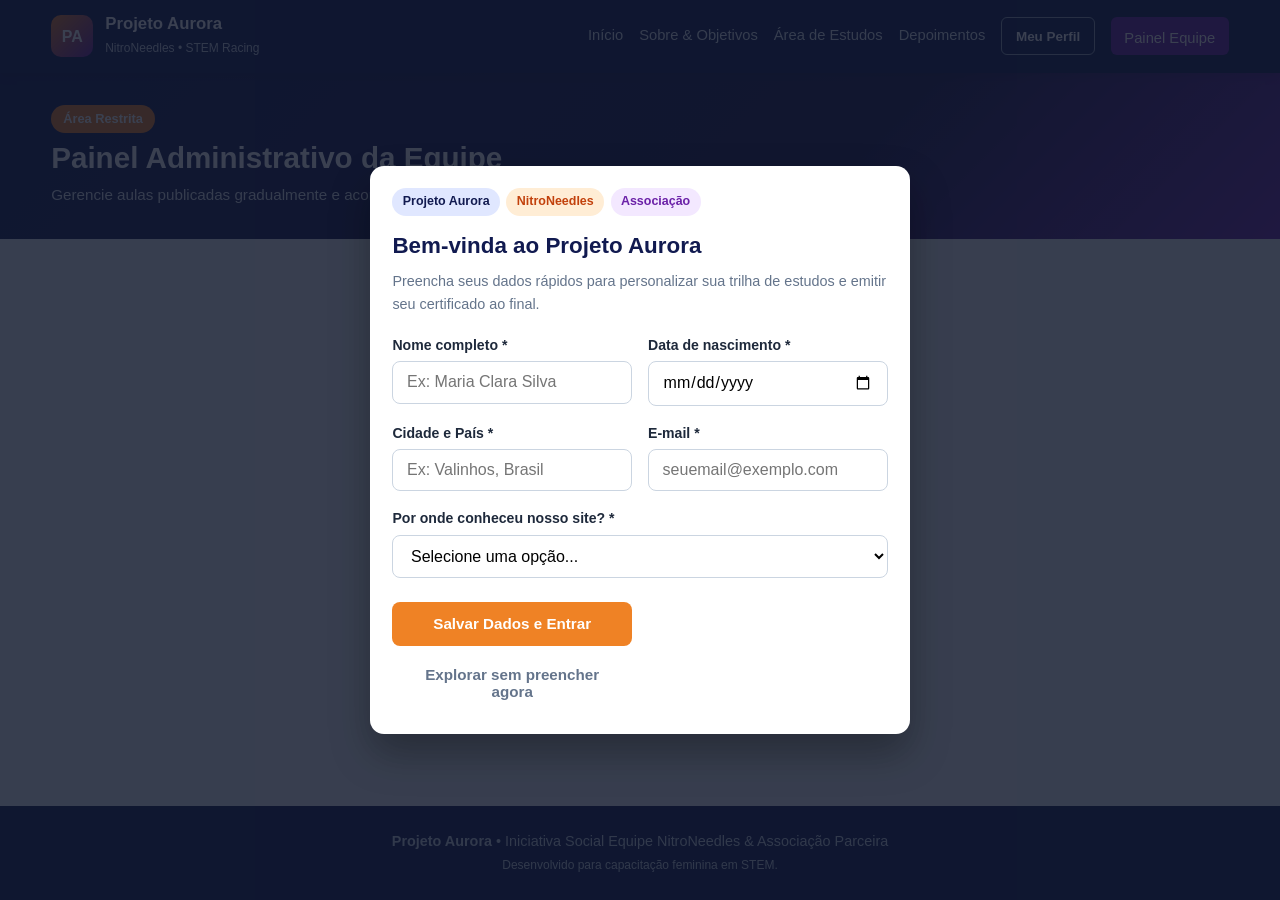
==== admin.html @ 8007872a "feat: site inteiro feito" ====
<!DOCTYPE html>
<html lang="pt-BR">
<head>
  <meta charset="UTF-8">
  <meta name="viewport" content="width=device-width, initial-scale=1.0">
  <title>Projeto Aurora | Painel da Equipe</title>
  <link rel="stylesheet" href="style.css">
</head>
<body>

  <header class="navbar">
    <div class="container nav-content">
      <a href="index.html" class="brand-area">
        <div class="logo-placeholder" title="Logo Projeto Aurora">PA</div>
        <div>
          <strong class="brand-title">Projeto Aurora</strong>
          <span class="brand-sub">NitroNeedles • STEM Racing</span>
        </div>
      </a>

      <nav class="nav-links">
        <a href="index.html">Início</a>
        <a href="sobre.html">Sobre & Objetivos</a>
        <a href="cursos.html">Área de Estudos</a>
        <a href="depoimentos.html">Depoimentos</a>
        <button type="button" id="open-profile-btn" class="btn-nav-outline">Meu Perfil</button>
        <a href="admin.html" class="btn-nav-admin active">Painel Equipe</a>
      </nav>
    </div>
  </header>

  <section class="page-banner">
    <div class="container">
      <span class="pill pill-orange">Área Restrita</span>
      <h1>Painel Administrativo da Equipe</h1>
      <p>Gerencie aulas publicadas gradualmente e acompanhe o retorno das alunas.</p>
    </div>
  </section>

  <section class="section section-alt">
    <div class="container">
      <!-- TELA DE ACESSO DA EQUIPE -->
      <div id="admin-login-box" class="admin-login-card">
        <h3>Acesso Restrito à Equipe</h3>
        <p class="muted">Digite a senha administrativa para publicar ou remover materiais.</p>
        <form id="admin-login-form" style="margin-top: 1rem;">
          <div class="form-group">
            <label for="admin-pin-input">Senha da Equipe (padrão: aurora2026)</label>
            <input type="password" id="admin-pin-input" required placeholder="Digite a senha...">
          </div>
          <button type="submit" class="btn btn-blue full-width" style="margin-top: 0.85rem;">Entrar no Painel</button>
        </form>
      </div>

      <!-- DASHBOARD LIBERADO -->
      <div id="admin-dashboard" class="hidden">
        <div style="display: flex; justify-content: flex-end; margin-bottom: 1rem;">
          <button type="button" id="admin-logout-btn" class="btn btn-outline-blue">Bloquear Painel</button>
        </div>

        <div class="admin-grid">
          <div class="admin-card">
            <h3>Publicar Nova Aula</h3>
            <form id="new-lesson-form" class="form-grid">
              <div class="form-group full-width">
                <label for="adm-title">Título da Aula *</label>
                <input type="text" id="adm-title" required placeholder="Ex: Aula 03 - Aerodinâmica Básica">
              </div>
              <div class="form-group">
                <label for="adm-cat">Categoria / Trilha *</label>
                <input type="text" id="adm-cat" required placeholder="Ex: Engenharia & Design">
              </div>
              <div class="form-group">
                <label for="adm-video">Link do Vídeo (YouTube) *</label>
                <input type="url" id="adm-video" required placeholder="https://www.youtube.com/watch?v=...">
              </div>
              <div class="form-group full-width">
                <label for="adm-text">Material Escrito (Texto da página) *</label>
                <textarea id="adm-text" rows="5" required placeholder="Escreva aqui o resumo teórico e os tópicos da aula..."></textarea>
              </div>
              <div class="form-group full-width">
                <label for="adm-q1">Pergunta de Fixação 1 *</label>
                <input type="text" id="adm-q1" required placeholder="Ex: Qual foi o principal conceito desta aula?">
              </div>
              <div class="form-group full-width">
                <label for="adm-q2">Pergunta de Fixação 2 (Dúvidas)</label>
                <input type="text" id="adm-q2" placeholder="Ex: Qual parte você gostaria de rever na prática?">
              </div>
              <button type="submit" class="btn btn-orange full-width">Publicar Aula no Site</button>
            </form>
          </div>

          <div class="admin-card">
            <h3>Aulas Publicadas</h3>
            <div id="admin-lessons-list" class="admin-list"></div>

            <hr class="divider">
            <h3>Visitantes / Alunas Registradas</h3>
            <div id="admin-visitors-list" class="admin-list"></div>

            <hr class="divider">
            <h3>Respostas das Perguntas de Fixação</h3>
            <div id="admin-responses-list" class="admin-list"></div>
          </div>
        </div>
      </div>
    </div>
  </section>

  <footer class="footer">
    <div class="container">
      <p><strong>Projeto Aurora</strong> • Iniciativa Social Equipe NitroNeedles & Associação Parceira</p>
      <p><small>Desenvolvido para capacitação feminina em STEM.</small></p>
    </div>
  </footer>

  <script src="script.js"></script>
</body>
</html>
---- style.css ----
:root {
  --brand-blue: #111a50;
  --brand-orange: #ef8225;
  --brand-orange-hover: #d96f16;
  --assoc-purple: #6b21a8;
  --assoc-purple-light: #f3e8ff;
  --bg-page: #f8fafc;
  --bg-card: #ffffff;
  --text-main: #1e293b;
  --text-muted: #64748b;
  --border-color: #e2e8f0;
  --success: #16a34a;
}

* {
  box-sizing: border-box;
  margin: 0;
  padding: 0;
}

html, body {
  overflow-x: hidden;
  width: 100%;
}

body {
  font-family: 'Segoe UI', Roboto, Helvetica, Arial, sans-serif;
  background-color: var(--bg-page);
  color: var(--text-main);
  line-height: 1.6;
  display: flex;
  flex-direction: column;
  min-height: 100vh;
}

.container {
  width: 92%;
  max-width: 1180px;
  margin: 0 auto;
}

.hidden {
  display: none !important;
}

.muted {
  color: var(--text-muted);
}

/* BOTÕES E BADGES (ÁREA DE TOQUE CONFORTÁVEL) */
.btn {
  display: inline-flex;
  align-items: center;
  justify-content: center;
  min-height: 44px;
  padding: 0.75rem 1.35rem;
  border-radius: 8px;
  font-weight: 600;
  font-size: 0.95rem;
  cursor: pointer;
  border: none;
  text-decoration: none;
  text-align: center;
  transition: 0.2s ease;
}

.btn:disabled {
  opacity: 0.55;
  cursor: not-allowed;
}

.btn-orange { background-color: var(--brand-orange); color: #fff; }
.btn-orange:hover:not(:disabled) { background-color: var(--brand-orange-hover); }

.btn-purple { background-color: var(--assoc-purple); color: #fff; }
.btn-purple:hover:not(:disabled) { background-color: #581c87; }

.btn-blue { background-color: var(--brand-blue); color: #fff; }

.btn-outline-blue {
  background: transparent;
  border: 2px solid var(--brand-blue);
  color: var(--brand-blue);
}

.btn-outline-blue.completed {
  background: var(--success);
  border-color: var(--success);
  color: #fff;
}

.btn-outline-light {
  background: transparent;
  border: 2px solid rgba(255, 255, 255, 0.7);
  color: #fff;
}

.btn-ghost {
  background: transparent;
  color: var(--text-muted);
}

.full-width { width: 100%; }

.badge {
  display: inline-block;
  padding: 0.25rem 0.65rem;
  border-radius: 999px;
  font-size: 0.78rem;
  font-weight: 700;
}

.badge-blue { background: #e0e7ff; color: var(--brand-blue); }
.badge-orange { background: #ffedd5; color: #c2410c; }
.badge-purple { background: var(--assoc-purple-light); color: var(--assoc-purple); }

/* NAVBAR & MENU MOBILE */
.navbar {
  background-color: var(--brand-blue);
  color: #fff;
  position: sticky;
  top: 0;
  z-index: 100;
  box-shadow: 0 2px 10px rgba(0, 0, 0, 0.15);
}

.nav-content {
  display: flex;
  flex-wrap: wrap;
  justify-content: space-between;
  align-items: center;
  padding: 0.85rem 0;
  gap: 0.75rem;
}

.brand-area {
  display: flex;
  align-items: center;
  gap: 0.75rem;
  text-decoration: none;
  color: #fff;
}

.logo-placeholder {
  width: 42px;
  height: 42px;
  border-radius: 10px;
  background: linear-gradient(135deg, var(--brand-orange), var(--assoc-purple));
  display: flex;
  align-items: center;
  justify-content: center;
  font-weight: 800;
  color: #fff;
  flex-shrink: 0;
}

.brand-title { display: block; font-size: 1.05rem; line-height: 1.2; }
.brand-sub { font-size: 0.75rem; color: #cbd5e1; }

.mobile-menu-btn {
  display: none;
  background: rgba(255, 255, 255, 0.12);
  border: 1px solid rgba(255, 255, 255, 0.25);
  color: #fff;
  padding: 0.5rem 0.85rem;
  border-radius: 8px;
  font-size: 0.9rem;
  font-weight: 600;
  cursor: pointer;
  min-height: 40px;
}

.nav-links {
  display: flex;
  flex-wrap: wrap;
  align-items: center;
  gap: 1rem;
}

.nav-links a {
  color: #e2e8f0;
  text-decoration: none;
  font-size: 0.92rem;
  font-weight: 500;
  padding-bottom: 2px;
}

.nav-links a:hover, .nav-links a.active {
  color: var(--brand-orange);
  border-bottom: 2px solid var(--brand-orange);
}

.btn-nav-outline, .btn-nav-admin {
  padding: 0.45rem 0.85rem;
  border-radius: 6px;
  font-size: 0.84rem;
  font-weight: 600;
  cursor: pointer;
  text-decoration: none;
  min-height: 38px;
  display: inline-flex;
  align-items: center;
  justify-content: center;
}

.btn-nav-outline {
  background: transparent;
  border: 1px solid #94a3b8;
  color: #fff;
}

.nav-links a.btn-nav-admin {
  background: var(--assoc-purple);
  border: none;
  color: #fff;
}

/* HERO E BANNERS INTERNOS */
.hero, .page-banner {
  background: linear-gradient(135deg, var(--brand-blue) 0%, #1e1b4b 65%, var(--assoc-purple) 100%);
  color: #fff;
}

.hero { padding: 3rem 0; }
.page-banner { padding: 2rem 0; }
.page-banner h1 { font-size: 1.85rem; margin: 0.4rem 0; line-height: 1.25; }
.page-banner p { color: #e2e8f0; font-size: 0.95rem; }

.hero-grid {
  display: grid;
  grid-template-columns: 1.3fr 0.9fr;
  gap: 2rem;
  align-items: center;
}

.partner-pills { display: flex; flex-wrap: wrap; gap: 0.5rem; margin-bottom: 1rem; }

.pill {
  display: inline-block;
  padding: 0.25rem 0.75rem;
  border-radius: 999px;
  font-size: 0.8rem;
  font-weight: 700;
}

.pill-orange { background: var(--brand-orange); color: #fff; }
.pill-purple { background: rgba(255, 255, 255, 0.16); color: #fff; }

.hero-text h1 { font-size: 2.15rem; line-height: 1.2; margin-bottom: 1rem; }
.hero-text p { color: #e2e8f0; margin-bottom: 1.5rem; font-size: 1.02rem; }
.hero-buttons { display: flex; flex-wrap: wrap; gap: 0.85rem; }

.hero-card {
  background: rgba(255, 255, 255, 0.1);
  backdrop-filter: blur(8px);
  border: 1px solid rgba(255, 255, 255, 0.2);
  padding: 1.4rem;
  border-radius: 14px;
}

.hero-card h3 { margin-bottom: 0.4rem; }
.hero-card p { font-size: 0.9rem; color: #e2e8f0; margin-bottom: 1rem; }

.progress-wrapper, .sidebar-progress { margin-bottom: 1.2rem; }
.progress-info { display: flex; justify-content: space-between; font-size: 0.85rem; margin-bottom: 0.4rem; }

.progress-bar {
  width: 100%;
  height: 10px;
  background: rgba(255, 255, 255, 0.2);
  border-radius: 999px;
  overflow: hidden;
}

.progress-bar.dark-track { background: #e2e8f0; }

.progress-fill {
  height: 100%;
  background: var(--brand-orange);
  transition: width 0.3s ease;
}

/* SEÇÕES E CARDS */
.section { padding: 2.75rem 0; flex: 1; }
.section-alt { background-color: #f1f5f9; }

.section-header {
  text-align: center;
  max-width: 680px;
  margin: 0 auto 2rem auto;
}

.section-tag {
  color: var(--brand-orange);
  font-weight: 700;
  text-transform: uppercase;
  font-size: 0.8rem;
  letter-spacing: 0.06em;
}

.section-header h2 { color: var(--brand-blue); font-size: 1.75rem; margin: 0.3rem 0; }

.info-grid {
  display: grid;
  grid-template-columns: repeat(auto-fit, minmax(260px, 1fr));
  gap: 1.25rem;
  margin-bottom: 1.75rem;
}

.info-card {
  background: var(--bg-card);
  padding: 1.4rem;
  border-radius: 12px;
  box-shadow: 0 2px 8px rgba(17, 26, 80, 0.06);
  border-top: 4px solid var(--brand-blue);
  display: flex;
  flex-direction: column;
  justify-content: space-between;
}

.info-card.border-orange { border-top-color: var(--brand-orange); }
.info-card.border-purple { border-top-color: var(--assoc-purple); }
.info-card h3 { color: var(--brand-blue); margin-bottom: 0.6rem; }

.card-link {
  display: inline-block;
  margin-top: 1rem;
  color: var(--brand-orange);
  font-weight: 700;
  text-decoration: none;
  font-size: 0.92rem;
  padding: 0.35rem 0;
}

.objectives-box {
  background: var(--bg-card);
  border-radius: 12px;
  padding: 1.5rem;
  display: grid;
  grid-template-columns: 1.2fr 1fr;
  gap: 1.5rem;
  box-shadow: 0 2px 8px rgba(17, 26, 80, 0.06);
}

.check-list { list-style: none; margin-top: 0.8rem; }
.check-list li { padding-left: 1.5rem; position: relative; margin-bottom: 0.65rem; }
.check-list li::before {
  content: "✓";
  position: absolute;
  left: 0;
  color: var(--brand-orange);
  font-weight: 800;
}

.photo-slots { display: grid; grid-template-columns: 1fr 1fr; gap: 0.75rem; }
.photo-slot {
  background: var(--assoc-purple-light);
  border: 2px dashed var(--assoc-purple);
  color: var(--assoc-purple);
  border-radius: 10px;
  padding: 1.35rem 0.5rem;
  text-align: center;
  font-weight: 600;
  font-size: 0.85rem;
}

/* ÁREA DE ESTUDOS (LMS) */
.lms-layout {
  display: grid;
  grid-template-columns: 320px 1fr;
  gap: 1.5rem;
  align-items: start;
}

.course-sidebar, .lesson-viewer {
  background: var(--bg-card);
  border-radius: 12px;
  padding: 1.25rem;
  box-shadow: 0 2px 10px rgba(17, 26, 80, 0.06);
  min-width: 0;
}

.sidebar-header {
  display: flex;
  justify-content: space-between;
  align-items: center;
  margin-bottom: 1rem;
}

.lesson-list {
  display: flex;
  flex-direction: column;
  gap: 0.6rem;
  margin-bottom: 1.5rem;
}

.lesson-item {
  padding: 0.9rem;
  border: 1px solid var(--border-color);
  border-radius: 8px;
  cursor: pointer;
  display: flex;
  justify-content: space-between;
  align-items: center;
  gap: 0.65rem;
  min-height: 48px;
}

.lesson-item:hover { border-color: var(--brand-orange); }
.lesson-item.active {
  background: #eff6ff;
  border-color: var(--brand-blue);
  font-weight: 600;
}

.status-dot {
  width: 12px;
  height: 12px;
  border-radius: 50%;
  background: #cbd5e1;
  flex-shrink: 0;
}
.status-dot.done { background: var(--success); }

.certificate-box {
  background: var(--assoc-purple-light);
  padding: 1rem;
  border-radius: 10px;
  border: 1px solid #d8b4fe;
}
.certificate-box h4 { color: var(--assoc-purple); margin-bottom: 0.3rem; }
.certificate-box p { font-size: 0.85rem; margin-bottom: 0.8rem; }

.lesson-top {
  display: flex;
  flex-wrap: wrap;
  justify-content: space-between;
  align-items: center;
  gap: 0.85rem;
  margin-bottom: 1.2rem;
}
.lesson-top h2 { color: var(--brand-blue); font-size: 1.35rem; margin-top: 0.3rem; line-height: 1.3; }

.video-container {
  position: relative;
  width: 100%;
  padding-bottom: 56.25%;
  background: #0f172a;
  border-radius: 10px;
  overflow: hidden;
  margin-bottom: 1.5rem;
}
.video-container iframe { position: absolute; top: 0; left: 0; width: 100%; height: 100%; }

.reading-card, .quiz-card, .comments-card {
  border-top: 1px solid var(--border-color);
  padding-top: 1.25rem;
  margin-top: 1.25rem;
}
.reading-card h3, .quiz-card h3, .comments-card h3 { color: var(--brand-blue); margin-bottom: 0.65rem; font-size: 1.15rem; }
.lesson-text {
  white-space: pre-line;
  color: #334155;
  overflow-wrap: break-word;
}

.quiz-question-item { margin-bottom: 1rem; }
.quiz-question-item label { display: block; font-weight: 600; margin-bottom: 0.35rem; font-size: 0.92rem; }
.feedback-inline { display: inline-block; margin-top: 0.5rem; font-weight: 600; color: var(--success); font-size: 0.9rem; }

/* FORMULÁRIOS E COMENTÁRIOS (16px EVITA ZOOM AUTOMÁTICO NO CELULAR) */
.form-grid { display: grid; grid-template-columns: 1fr 1fr; gap: 1rem; }
.form-group { display: flex; flex-direction: column; }
.form-group.full-width { grid-column: 1 / -1; }

label { font-size: 0.88rem; font-weight: 600; margin-bottom: 0.3rem; }

input, select, textarea {
  width: 100%;
  padding: 0.7rem 0.85rem;
  border: 1px solid #cbd5e1;
  border-radius: 8px;
  font-family: inherit;
  font-size: 16px;
  background-color: #fff;
}

input:focus, select:focus, textarea:focus {
  outline: 2px solid var(--brand-orange);
  border-color: transparent;
}

.comments-list { margin-top: 1rem; display: flex; flex-direction: column; gap: 0.75rem; }
.comment-bubble {
  background: #f8fafc;
  border-left: 3px solid var(--assoc-purple);
  padding: 0.75rem 1rem;
  border-radius: 6px;
  overflow-wrap: break-word;
}
.comment-bubble small { color: var(--text-muted); display: block; margin-bottom: 0.25rem; }

/* ADMIN */
.admin-login-card {
  max-width: 440px;
  margin: 1rem auto;
  background: #fff;
  padding: 1.5rem;
  border-radius: 12px;
  box-shadow: 0 2px 10px rgba(0, 0, 0, 0.06);
}

.admin-grid { display: grid; grid-template-columns: 1fr 1fr; gap: 1.5rem; }
.admin-card {
  background: #ffffff;
  padding: 1.35rem;
  border-radius: 12px;
  box-shadow: 0 2px 8px rgba(0, 0, 0, 0.05);
  min-width: 0;
}
.admin-card h3 { color: var(--brand-blue); margin-bottom: 1rem; }

.admin-list { display: flex; flex-direction: column; gap: 0.6rem; max-height: 240px; overflow-y: auto; }
.admin-row {
  display: flex;
  justify-content: space-between;
  align-items: center;
  gap: 0.5rem;
  padding: 0.65rem;
  background: #f8fafc;
  border-radius: 6px;
  border: 1px solid var(--border-color);
  font-size: 0.88rem;
  overflow-wrap: break-word;
}
.divider { margin: 1.25rem 0; border: none; border-top: 1px solid var(--border-color); }

/* DEPOIMENTOS */
.testimonials-grid {
  display: grid;
  grid-template-columns: repeat(auto-fit, minmax(260px, 1fr));
  gap: 1.25rem;
  margin-bottom: 2rem;
}
.testimonial-card {
  background: var(--bg-card);
  padding: 1.35rem;
  border-radius: 12px;
  border-left: 4px solid var(--brand-orange);
  box-shadow: 0 2px 8px rgba(0, 0, 0, 0.05);
}
.testimonial-card p { font-style: italic; margin-bottom: 0.75rem; }

.suggestion-box {
  background: var(--bg-card);
  padding: 1.5rem;
  border-radius: 12px;
  box-shadow: 0 2px 8px rgba(0, 0, 0, 0.05);
}
.suggestion-box h3 { color: var(--brand-blue); margin-bottom: 1rem; }

/* MODAIS E CERTIFICADO */
.modal-overlay {
  position: fixed;
  inset: 0;
  background: rgba(15, 23, 42, 0.82);
  display: flex;
  align-items: flex-start;
  justify-content: center;
  padding: 1rem;
  z-index: 999;
  overflow-y: auto;
}

.modal-card {
  background: #fff;
  max-width: 540px;
  width: 100%;
  margin: auto;
  padding: 1.4rem;
  border-radius: 14px;
  box-shadow: 0 20px 40px rgba(0, 0, 0, 0.3);
}
.modal-badges { display: flex; flex-wrap: wrap; gap: 0.4rem; margin-bottom: 0.75rem; }
.modal-card h2 { color: var(--brand-blue); margin-bottom: 0.4rem; font-size: 1.4rem; }
.modal-card p { color: var(--text-muted); font-size: 0.9rem; margin-bottom: 1.1rem; }
.modal-actions { display: flex; flex-direction: column; gap: 0.5rem; margin-top: 0.5rem; }

.certificate-sheet {
  background: #fff;
  max-width: 780px;
  width: 100%;
  margin: auto;
  padding: 1rem;
  border-radius: 12px;
}

.cert-border {
  border: 5px double var(--brand-blue);
  padding: 2rem 1.25rem;
  text-align: center;
  background: radial-gradient(circle at top right, #fff7ed, #ffffff 55%, #f3e8ff);
}
.cert-logos {
  display: flex;
  flex-wrap: wrap;
  justify-content: center;
  gap: 0.4rem;
  font-weight: 800;
  font-size: 0.78rem;
  color: var(--assoc-purple);
  margin-bottom: 1rem;
}
.cert-kicker { letter-spacing: 0.12em; color: var(--brand-orange); font-weight: 800; font-size: 0.85rem; }
.cert-name {
  color: var(--brand-blue);
  font-size: 1.75rem;
  margin: 0.75rem 0;
  border-bottom: 2px solid var(--brand-orange);
  display: inline-block;
  padding: 0 1rem 0.25rem 1rem;
  word-break: break-word;
}
.cert-body { max-width: 560px; margin: 0.75rem auto; font-size: 0.95rem; }
.cert-date { color: var(--text-muted); font-size: 0.88rem; margin-top: 1rem; }
.cert-signatures { display: flex; justify-content: space-around; margin-top: 2rem; gap: 1rem; }
.sig-line { width: 160px; border-top: 1px solid #334155; margin: 0 auto 0.35rem auto; }
.cert-actions { display: flex; flex-wrap: wrap; justify-content: center; gap: 0.75rem; margin-top: 1.25rem; }

/* FOOTER */
.footer {
  background: var(--brand-blue);
  color: #cbd5e1;
  text-align: center;
  padding: 1.5rem 0;
  margin-top: auto;
  font-size: 0.9rem;
}

/* BREAKPOINTS MOBILE E TABLET */
@media (max-width: 860px) {
  .mobile-menu-btn {
    display: inline-flex;
    align-items: center;
    justify-content: center;
  }

  .nav-links {
    display: none;
    width: 100%;
    flex-direction: column;
    align-items: stretch;
    background: #0c133b;
    padding: 0.85rem;
    border-radius: 10px;
    margin-top: 0.35rem;
    gap: 0.5rem;
  }

  .nav-links.open {
    display: flex;
  }

  .nav-links a {
    padding: 0.6rem 0.5rem;
    border-bottom: 1px solid rgba(255, 255, 255, 0.08);
  }

  .nav-links a.active {
    border-bottom: 2px solid var(--brand-orange);
  }

  .btn-nav-outline, .nav-links a.btn-nav-admin {
    width: 100%;
    padding: 0.65rem;
    margin-top: 0.25rem;
  }

  .hero-grid, .objectives-box, .lms-layout, .admin-grid, .form-grid {
    grid-template-columns: 1fr;
  }

  .hero { padding: 2.25rem 0; }
  .hero-text h1 { font-size: 1.65rem; }
}

@media (max-width: 480px) {
  .hero-buttons, .cert-actions {
    flex-direction: column;
    width: 100%;
  }

  .hero-buttons .btn,
  .lesson-top .btn,
  .quiz-card .btn,
  .comments-card .btn,
  .suggestion-box .btn,
  .cert-actions .btn {
    width: 100%;
  }

  .photo-slots {
    grid-template-columns: 1fr;
  }

  .cert-signatures {
    flex-direction: column;
    align-items: center;
    gap: 1.5rem;
  }

  .cert-name {
    font-size: 1.45rem;
  }
}

@media print {
  body * { visibility: hidden; }
  #certificate-print-area, #certificate-print-area * { visibility: visible; }
  #certificate-print-area { position: fixed; left: 0; top: 0; width: 100%; }
  .no-print { display: none !important; }
}
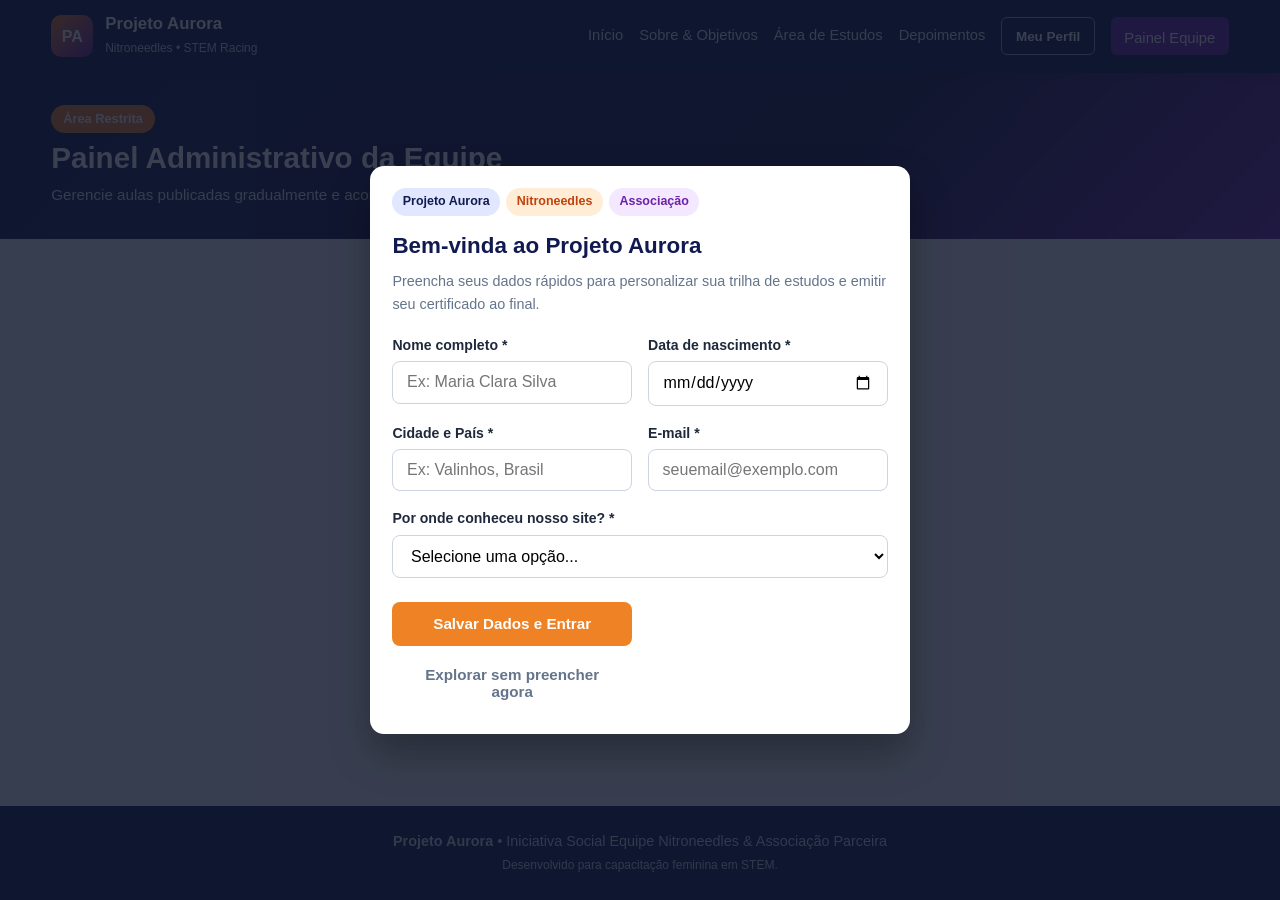
==== commit 4c3c9dc9: "feat: alteracoes feitas" ====
--- a/admin.html
+++ b/admin.html
@@ -14,7 +14,7 @@
         <div class="logo-placeholder" title="Logo Projeto Aurora">PA</div>
         <div>
           <strong class="brand-title">Projeto Aurora</strong>
-          <span class="brand-sub">NitroNeedles • STEM Racing</span>
+          <span class="brand-sub">Nitroneedles • STEM Racing</span>
         </div>
       </a>
 
@@ -109,7 +109,7 @@
 
   <footer class="footer">
     <div class="container">
-      <p><strong>Projeto Aurora</strong> • Iniciativa Social Equipe NitroNeedles & Associação Parceira</p>
+      <p><strong>Projeto Aurora</strong> • Iniciativa Social Equipe Nitroneedles & Associação Parceira</p>
       <p><small>Desenvolvido para capacitação feminina em STEM.</small></p>
     </div>
   </footer>
